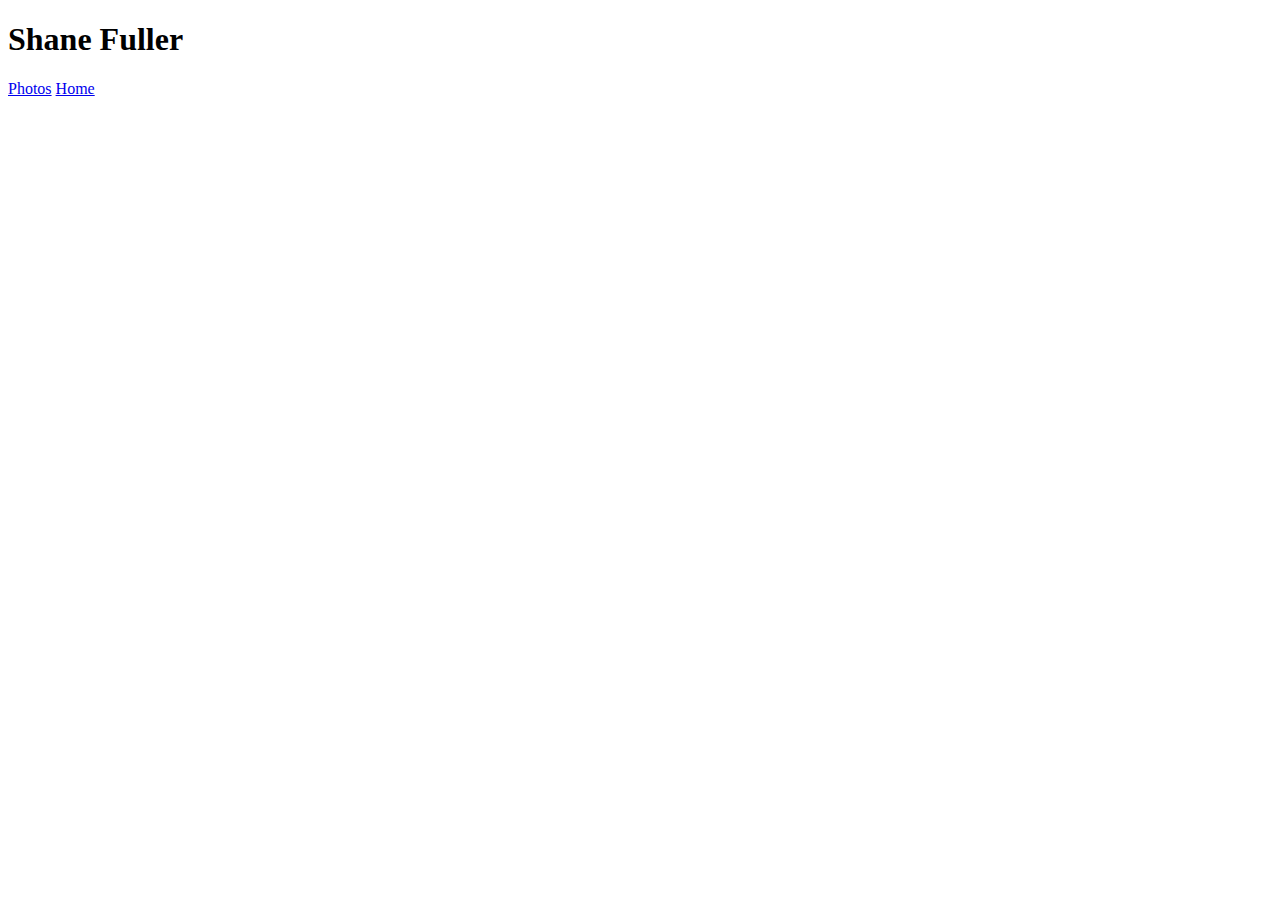
==== index.html @ a89860b5 "Initial Commit" ====
<!DOCTYPE html>
<html>
  <head>
    <meta charset="utf-8">
    <title>Shane Fuller</title>
  </head>
  <body>
    <h1>Shane Fuller</h1>
    <a href="photos.html">Photos</a>
    <a href="index.html">Home</a>
  </body>
</html>
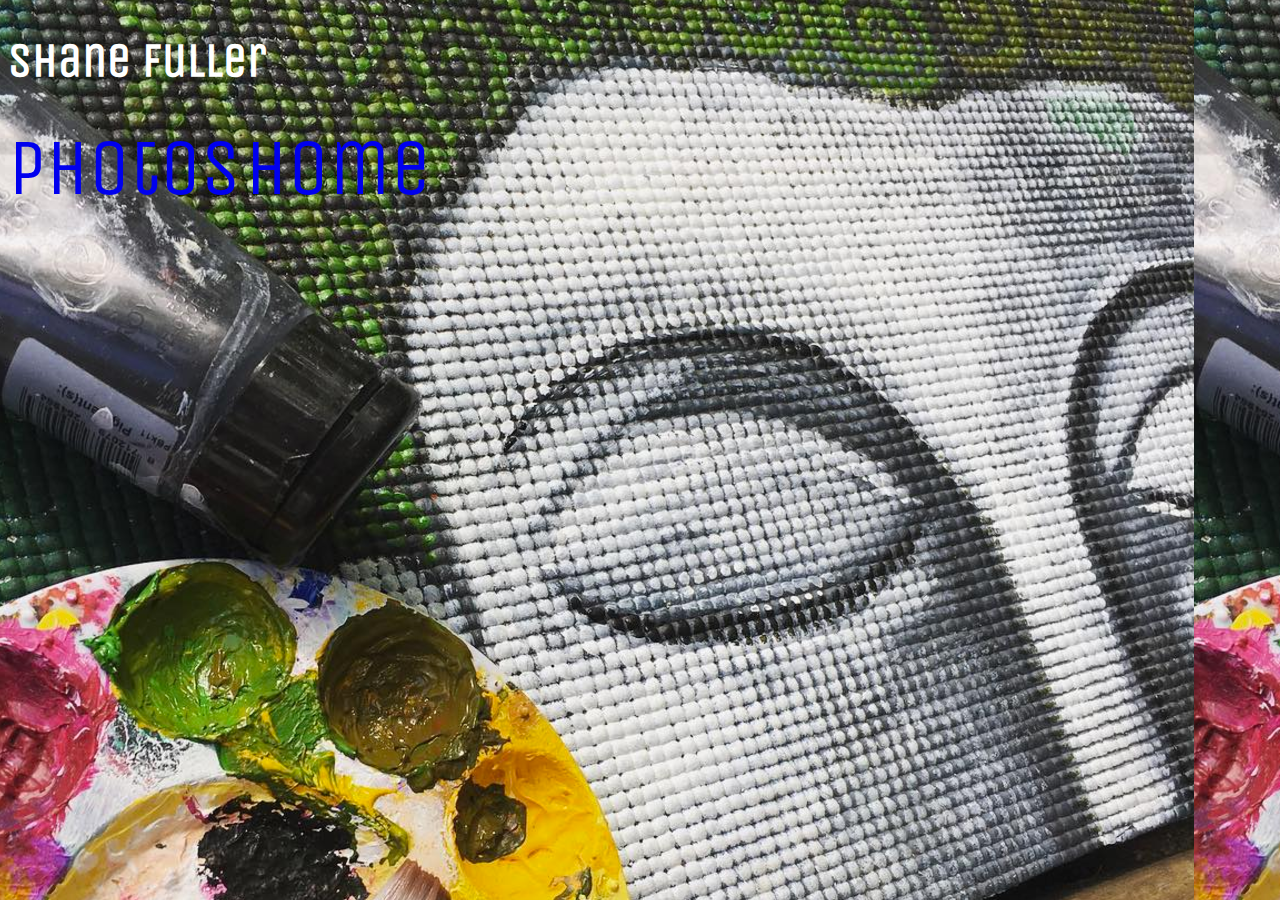
==== commit ff0fed3f: "Added images" ====
--- a/index.html
+++ b/index.html
@@ -1,12 +1,19 @@
 <!DOCTYPE html>
 <html>
-  <head>
-    <meta charset="utf-8">
-    <title>Shane Fuller</title>
-  </head>
-  <body>
-    <h1>Shane Fuller</h1>
+
+<head>
+  <meta charset="utf-8">
+  <title>Shane Fuller</title>
+  <link href="style.css" rel="stylesheet">
+  <link href="https://fonts.googleapis.com/css?family=Unica+One" rel="stylesheet">
+</head>
+
+<body>
+  <h1>Shane Fuller</h1>
+  <nav>
     <a href="photos.html">Photos</a>
     <a href="index.html">Home</a>
-  </body>
+  </nav>
+</body>
+
 </html>
--- a/style.css
+++ b/style.css
@@ -0,0 +1,33 @@
+body {
+  font-family: Unica One;
+  background-image: url(images/bg.png);
+  color: white;
+}
+
+h1 {
+  font-size: 300%;
+}
+
+a {
+  text-decoration: none;
+  font-size: 500%;
+}
+.navi {
+  display: flex;
+  justify-content: center;
+}
+
+
+.container {
+
+}
+
+img {
+  height: 50%;
+}
+
+#logo {
+  height: 300px;
+  width: auto;
+  padding: 10px;
+}
